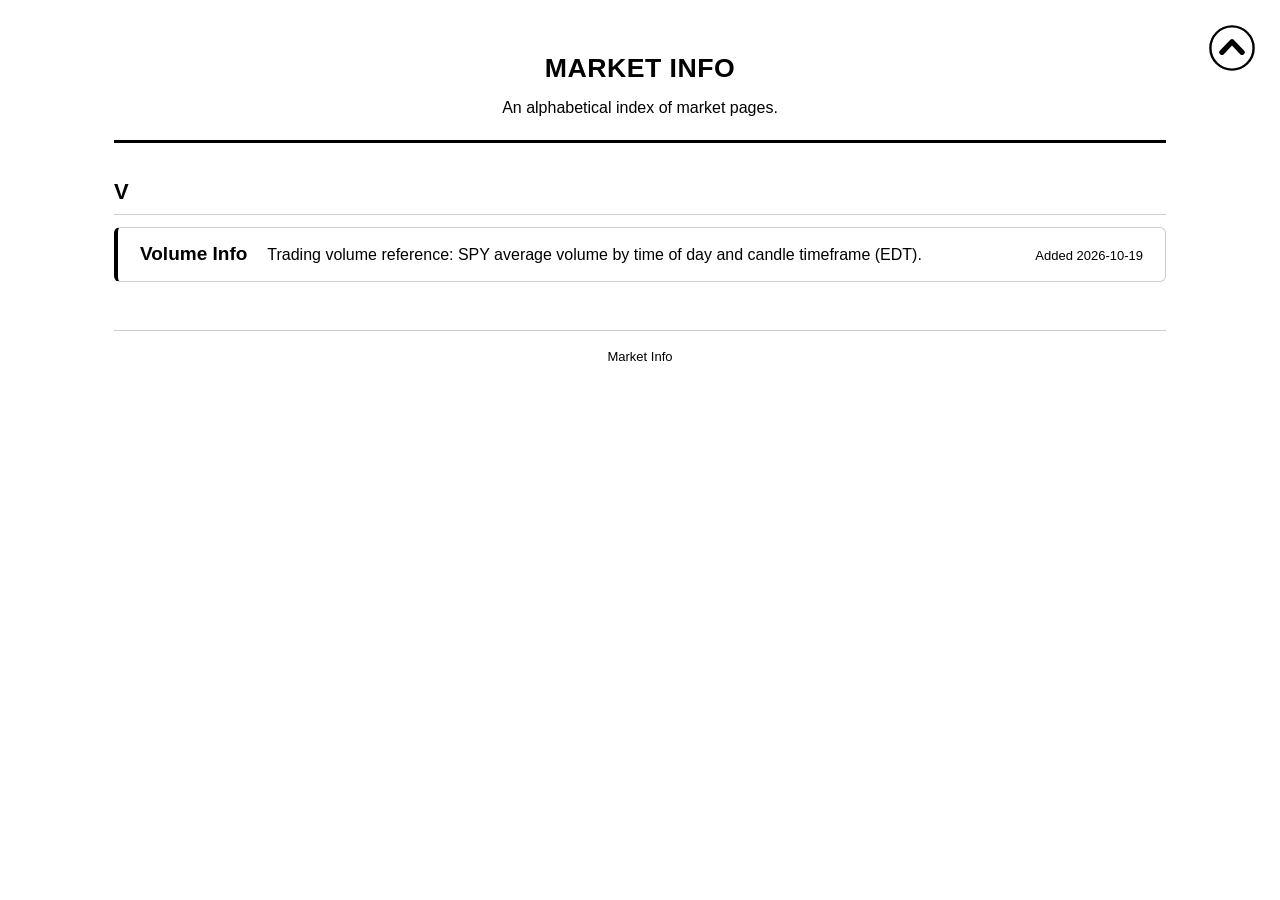
==== index.html @ 6a900041 "Market Info site: duplicate of knowledge_bank with Volume Info page (SPY Volume box) Co-Authored-By:" ====
<!DOCTYPE html>
<html lang="en">
<head>
<meta charset="UTF-8">
<meta name="viewport" content="width=device-width, initial-scale=1.0">
<title>Market Info</title>
<link rel="icon" type="image/png" href="assets/market_info.png">
<link rel="stylesheet" href="assets/kb_style.css">
<script src="kb_config.js"></script>
<script src="assets/kb_common.js"></script>
</head>
<body class="home">
<div class="page">

  <header>
    <h1>MARKET INFO</h1>
    <p>An alphabetical index of market pages.</p>
  </header>

  <main id="index">
    <!--
      To add a page, run the "New page" tool (tools/new_page.py) or copy one
      <li class="entry"> block below and edit it.
      Entries are sorted alphabetically and grouped by first letter automatically.
    -->
    <ul class="list" id="entries">
      <li class="entry">
        <a href="Volume_Info.html" title="Trading volume reference: SPY average volume by time of day and candle timeframe (EDT).">
          <span class="name">Volume Info</span>
          <span class="desc">Trading volume reference: SPY average volume by time of day and candle timeframe (EDT).</span>
          <span class="date">Added 2026-10-19</span>
        </a>
      </li>
    </ul>
  </main>

  <footer>
    Market Info
  </footer>

</div>
</body>
</html>
---- assets/kb_style.css ----
/* ==========================================================================
   Market Info - shared stylesheet
   Every page links this file. Change the look here once and all pages follow.
   Style: white background, black Arial text, bold where needed.
   ========================================================================== */

/* ---------- Base ---------- */
* { box-sizing: border-box; }
body {
  margin: 0;
  background: #ffffff;
  color: #000000;
  font-family: Arial, Helvetica, sans-serif;
  font-size: 16px;
  line-height: 1.5;
}
.page {
  max-width: 1100px;
  margin: 0 auto;
  padding: 48px 24px 64px;
}

/* ---------- Return arrow (size and margins set in kb_config.js) ---------- */
.return-arrow {
  position: fixed;
  top: var(--ra-top, 18pt);
  left: var(--ra-left, 18pt);
  width: var(--ra-size, 48px);
  height: var(--ra-size, 48px);
  z-index: 100;
  border-radius: 50%;
  transition: transform 0.15s ease;
}
.return-arrow:hover,
.return-arrow:focus-visible { transform: scale(1.08); }
.return-arrow img {
  display: block;
  width: 100%;
  height: 100%;
}

/* ---------- Top arrow (added by kb_common.js; size and margins in kb_config.js) ---------- */
.top-arrow {
  position: fixed;
  top: var(--ta-top, 18pt);
  right: var(--ta-right, 18pt);
  width: var(--ta-size, 48px);
  height: var(--ta-size, 48px);
  z-index: 100;
  border-radius: 50%;
  transition: transform 0.15s ease;
}
.top-arrow:hover,
.top-arrow:focus-visible { transform: scale(1.08); }
.top-arrow img {
  display: block;
  width: 100%;
  height: 100%;
}

/* ---------- Page header ---------- */
header {
  border-bottom: 3px solid #000000;
  padding-bottom: 20px;
  margin-bottom: 32px;
}
header h1 {
  margin: 0 0 8px;
  font-size: 36px;
  font-weight: bold;
  letter-spacing: 0.5px;
}
header p {
  margin: 0;
  font-size: 18px;
}

/* ---------- Headings and text ---------- */
h2 {
  font-size: 24px;
  font-weight: bold;
  margin: 48px 0 20px;
}
.intro { margin: 0 0 24px; max-width: 820px; }
.note {
  margin: 14px 0 0;
  font-size: 14px;
  font-style: italic;
}
.asof { font-weight: normal; font-size: 16px; }

/* ---------- Cards ---------- */
.grid {
  display: grid;
  grid-template-columns: repeat(2, 1fr);
  gap: 24px;
}
.card {
  border: 1px solid #cccccc;
  border-top: 4px solid #000000;
  border-radius: 6px;
  padding: 24px;
  background: #ffffff;
}
.card .photo {
  margin: -8px -8px 16px;
  border-bottom: 1px solid #e0e0e0;
  text-align: center;
}
.card .photo img {
  display: block;
  width: 100%;
  max-width: 440px;
  height: auto;
  margin: 0 auto;
}
.card h3 {
  margin: 0 0 4px;
  font-size: 22px;
  font-weight: bold;
}
.card .class {
  margin: 0 0 18px;
  font-style: italic;
}
.card dl { margin: 0; }
.card dt {
  font-weight: bold;
  margin-top: 12px;
}
.card dd { margin: 4px 0 0; }
.card .desc { margin: 0; }
.card h3 + .stats { margin-top: 14px; }
.card ul { margin: 6px 0 0; padding-left: 20px; }
.card li { margin-bottom: 4px; }

/* ---------- Full-width row cards: <div class="rows"><article class="card row-card"> ----------
   One header line (name + facts in aligned columns) and at most 2 text lines.
   Extra details go in <div class="more">. kb_common.js adds the expand icon
   when a card has hidden content; expanded cards show everything. */
.rows {
  display: grid;
  gap: 12px;
}
.card.row-card {
  position: relative;
  padding: 12px 54px 14px 22px;
}
.row-head {
  display: grid;
  grid-template-columns: minmax(170px, 1.1fr) repeat(3, minmax(0, 1fr));
  gap: 2px 22px;
  align-items: baseline;
  padding-bottom: 7px;
  margin-bottom: 7px;
  border-bottom: 1px solid #e0e0e0;
}
.row-head h3 {
  margin: 0;
  font-size: 18px;
  line-height: 1.3;
}
.row-head h3,
.fact {
  min-width: 0;
  white-space: nowrap;
  overflow: hidden;
  text-overflow: ellipsis;
}
.fact .label {
  font-size: 11px;
  text-transform: uppercase;
  letter-spacing: 0.5px;
  margin-right: 6px;
}
.fact .value {
  font-size: 15px;
  font-weight: bold;
}
.row-card .desc {
  display: -webkit-box;
  -webkit-box-orient: vertical;
  -webkit-line-clamp: 2;
  line-clamp: 2;
  overflow: hidden;
}
.row-card .more { display: none; }
.row-card dt { margin-top: 10px; }

/* Expanded card: full facts, full text, extra details */
.row-card.expanded .row-head h3,
.row-card.expanded .fact { white-space: normal; }
.row-card.expanded .desc {
  display: block;
  -webkit-line-clamp: unset;
  line-clamp: none;
}
.row-card.expanded .more { display: block; }

/* Expand icon (top-right corner) */
.expand-btn {
  position: absolute;
  top: 12px;
  right: 16px;
  width: 24px;
  height: 24px;
  padding: 0;
  border: 1.5px solid #000000;
  border-radius: 50%;
  background: #ffffff;
  color: #000000;
  cursor: pointer;
  display: flex;
  align-items: center;
  justify-content: center;
  transition: background 0.15s ease;
}
.expand-btn:hover,
.expand-btn:focus-visible { background: #f0f0f0; }
.expand-btn[hidden] { display: none; }
.expand-btn svg {
  width: 12px;
  height: 12px;
  transition: transform 0.2s ease;
}
.row-card.expanded .expand-btn svg { transform: rotate(180deg); }

/* ---------- Title boxes: <article class="card row-card title-box"> ----------
   Thin border, one line (title + origin date), expand icon on the right side.
   All text goes in <div class="more"> and shows when the box is expanded. */
.card.row-card.title-box {
  border: 1px solid #b0b0b0;
  border-radius: 6px;
  padding: 10px 54px 10px 20px;
}
.title-line {
  display: grid;
  grid-template-columns: minmax(0, 400px) minmax(0, 1fr);
  gap: 4px 24px;
  align-items: baseline;
  cursor: pointer;
}
.title-line h3 {
  margin: 0;
  font-size: 18px;
  line-height: 1.4;
}
.title-line h3,
.origin {
  min-width: 0;
  white-space: nowrap;
  overflow: hidden;
  text-overflow: ellipsis;
}
.origin .label {
  font-size: 11px;
  text-transform: uppercase;
  letter-spacing: 0.5px;
  margin-right: 6px;
}
.origin .value { font-size: 15px; font-weight: bold; }
.title-box.expanded .title-line h3,
.title-box.expanded .origin { white-space: normal; }
.title-box .more p { margin: 0; }
.title-box.expanded .more {
  margin-top: 10px;
  padding-top: 10px;
  border-top: 1px solid #e0e0e0;
}
.title-box .expand-btn { top: 10px; }

/* Timeline list inside a box: <dl class="tl-list"><dt>date</dt><dd>event</dd> */
.card dl.tl-list {
  display: grid;
  grid-template-columns: minmax(150px, max-content) minmax(0, 1fr);
  margin: 0;
}
.tl-list dt,
.tl-list dd {
  margin: 0;
  padding: 7px 0;
  border-top: 1px solid #eeeeee;
}
.tl-list dt:first-of-type,
.tl-list dt:first-of-type + dd { border-top: 0; padding-top: 0; }
.tl-list dt { font-weight: bold; padding-right: 24px; white-space: nowrap; }
.tl-link { margin: 10px 0 0; font-size: 14px; }
.tl-list ul.steps { margin: 0; padding-left: 20px; }
.tl-list ul.steps li { margin-bottom: 2px; }

/* Small inline table inside a box (e.g. a °C / °F quick reference) */
table.mini-table { width: auto; font-size: 15px; }
.mini-table td {
  padding: 3px 14px;
  border-bottom: 1px solid #e0e0e0;
  text-align: center;
}
.mini-table td:first-child { text-align: left; padding-left: 0; }

/* Intro line with an "Expand all" button on the right */
.intro-bar {
  display: flex;
  align-items: baseline;
  justify-content: space-between;
  gap: 16px;
  margin-bottom: 20px;
}
.intro-bar .intro { margin: 0; }
.expand-all {
  flex: none;
  border: 1px solid #000000;
  border-radius: 14px;
  padding: 3px 14px;
  background: #ffffff;
  color: #000000;
  font: bold 14px Arial, Helvetica, sans-serif;
  cursor: pointer;
}
.expand-all:hover,
.expand-all:focus-visible { background: #f0f0f0; }
.expand-all[hidden] { display: none; }
/* Added by kb_common.js: right end of the section links, or its own bar under the header */
.section-nav .expand-all { margin-left: auto; }
.expand-all-bar {
  display: flex;
  justify-content: flex-end;
  margin: -12px 0 12px;
}

/* ---------- Large images: <figure class="figure"> (add "wide" to go past the page width) ---------- */
.figure { margin: 0; }
.figure img {
  display: block;
  width: 100%;
  height: auto;
  border: 1px solid #cccccc;
  border-radius: 6px;
}
.figure a { display: block; cursor: zoom-in; }
.figure.wide {
  position: relative;
  left: 50%;
  width: calc(min(100vw, 1800px) - 48px);
  transform: translateX(-50%);
}

/* ---------- Section navigation, cross-links ---------- */
html { scroll-behavior: smooth; }
h2[id] { scroll-margin-top: 20px; }
.section-nav {
  display: flex;
  flex-wrap: wrap;
  gap: 8px 10px;
  margin: -12px 0 8px;
}
.section-nav a {
  border: 1px solid #000000;
  border-radius: 14px;
  padding: 3px 14px;
  color: #000000;
  font-size: 14px;
  font-weight: bold;
  text-decoration: none;
  transition: background 0.15s ease;
}
.section-nav a:hover,
.section-nav a:focus-visible { background: #f0f0f0; }
.xref {
  color: #000000;
  font-weight: bold;
  text-decoration: underline;
  white-space: nowrap;
}

/* ---------- Timeline: <div class="timeline"><div class="era"> ---------- */
.timeline {
  border-left: 3px solid #000000;
  margin-left: 6px;
  padding-left: 24px;
}
.era { position: relative; }
.era + .era { margin-top: 26px; }
.era-title {
  margin: 0 0 10px;
  font-size: 18px;
  font-weight: bold;
}
.era-title::before {
  content: "";
  position: absolute;
  left: -36px;  /* centered on the 3px timeline line */
  top: 3px;
  width: 15px;
  height: 15px;
  border: 3px solid #000000;
  border-radius: 50%;
  background: #ffffff;
}
.era-dates {
  font-size: 15px;
  font-weight: normal;
  margin-left: 8px;
}

/* ---------- Compact cards (short title + text) ---------- */
.card.compact { padding: 16px 22px; }
.card.compact h3 { font-size: 18px; margin-bottom: 6px; }

/* ---------- Stat boxes ---------- */
.stats {
  display: grid;
  grid-template-columns: repeat(3, 1fr);
  gap: 12px;
  margin-bottom: 18px;
}
.stats.two { grid-template-columns: repeat(2, 1fr); }
.stat {
  border: 1px solid #e0e0e0;
  border-radius: 4px;
  padding: 10px 12px;
}
.stat .label {
  display: block;
  font-size: 12px;
  text-transform: uppercase;
  letter-spacing: 0.5px;
}
.stat .value {
  display: block;
  font-size: 15px;
  font-weight: bold;
  margin-top: 2px;
}

/* ---------- Tables ---------- */
.table-title {
  font-size: 18px;
  font-weight: bold;
  margin: 36px 0 12px;
}
.table-wrap { overflow-x: auto; }
table {
  width: 100%;
  border-collapse: collapse;
  font-size: 15px;
}
th, td {
  text-align: left;
  padding: 12px 14px;
  border-bottom: 1px solid #dddddd;
  white-space: nowrap;
}
thead th {
  border-bottom: 2px solid #000000;
  font-weight: bold;
}
tbody td:first-child { font-weight: bold; }
/* Tables with long text: <div class="table-wrap wrap"> lets cells wrap */
.wrap td { white-space: normal; vertical-align: top; }
.wrap td:first-child { min-width: 170px; }
.wrap td:last-child { min-width: 320px; }
.wrap td.nowrap { white-space: nowrap; }
tbody tr:nth-child(even) { background: #f7f7f7; }
.status {
  display: inline-block;
  border: 1px solid #000000;
  border-radius: 10px;
  padding: 1px 10px;
  font-size: 13px;
  font-weight: bold;
}

/* ---------- Footer ---------- */
footer {
  margin-top: 48px;
  padding-top: 16px;
  border-top: 1px solid #cccccc;
  font-size: 13px;
}

/* ---------- Home page (index.html, <body class="home">) ---------- */
.home header { text-align: center; }
.home header h1 {
  font-family: "Arial Black", Arial, Helvetica, sans-serif;
  font-size: 20pt;
  font-weight: 900;
}
.home header p { font-size: 16px; }
.home footer { text-align: center; }
.letter {
  font-size: 22px;
  margin: 32px 0 12px;
  padding-bottom: 6px;
  border-bottom: 1px solid #cccccc;
}
.list {
  list-style: none;
  margin: 0;
  padding: 0;
  display: grid;
  gap: 16px;
}
.entry a {
  display: block;
  border: 1px solid #cccccc;
  border-left: 4px solid #000000;
  border-radius: 6px;
  padding: 18px 22px;
  color: #000000;
  text-decoration: none;
  background: #ffffff;
  transition: background 0.15s ease;
}
.entry a:hover,
.entry a:focus-visible { background: #f7f7f7; }
/* Entry: name, description and "Added" date on one single line */
.entry a {
  display: grid;
  grid-template-columns: auto minmax(0, 1fr) auto;
  column-gap: 20px;
  align-items: baseline;
  padding: 12px 22px;
}
.entry .name {
  font-size: 19px;
  font-weight: bold;
  white-space: nowrap;
}
.entry .desc {
  min-width: 0;
  white-space: nowrap;
  overflow: hidden;
  text-overflow: ellipsis;
}
.entry .date {
  font-size: 13px;
  white-space: nowrap;
}

/* ---------- Phone screens ---------- */
@media (max-width: 760px) {
  .page { padding: 32px 16px 48px; }
  header h1 { font-size: 28px; }
  .grid { grid-template-columns: 1fr; }
  .stats { grid-template-columns: repeat(2, 1fr); }
  .row-head { grid-template-columns: 1fr 1fr; }
  .row-head h3 { grid-column: 1 / -1; margin-bottom: 4px; }
  .title-line { grid-template-columns: 1fr; }
  .card dl.tl-list { grid-template-columns: 1fr; }
  .tl-list dd { border-top: 0; padding-top: 0; }
  .tl-list dt { white-space: normal; }
  .intro-bar { flex-direction: column; }
  .entry a { grid-template-columns: minmax(0, 1fr) auto; }
  .entry .name { grid-column: 1 / -1; }
}
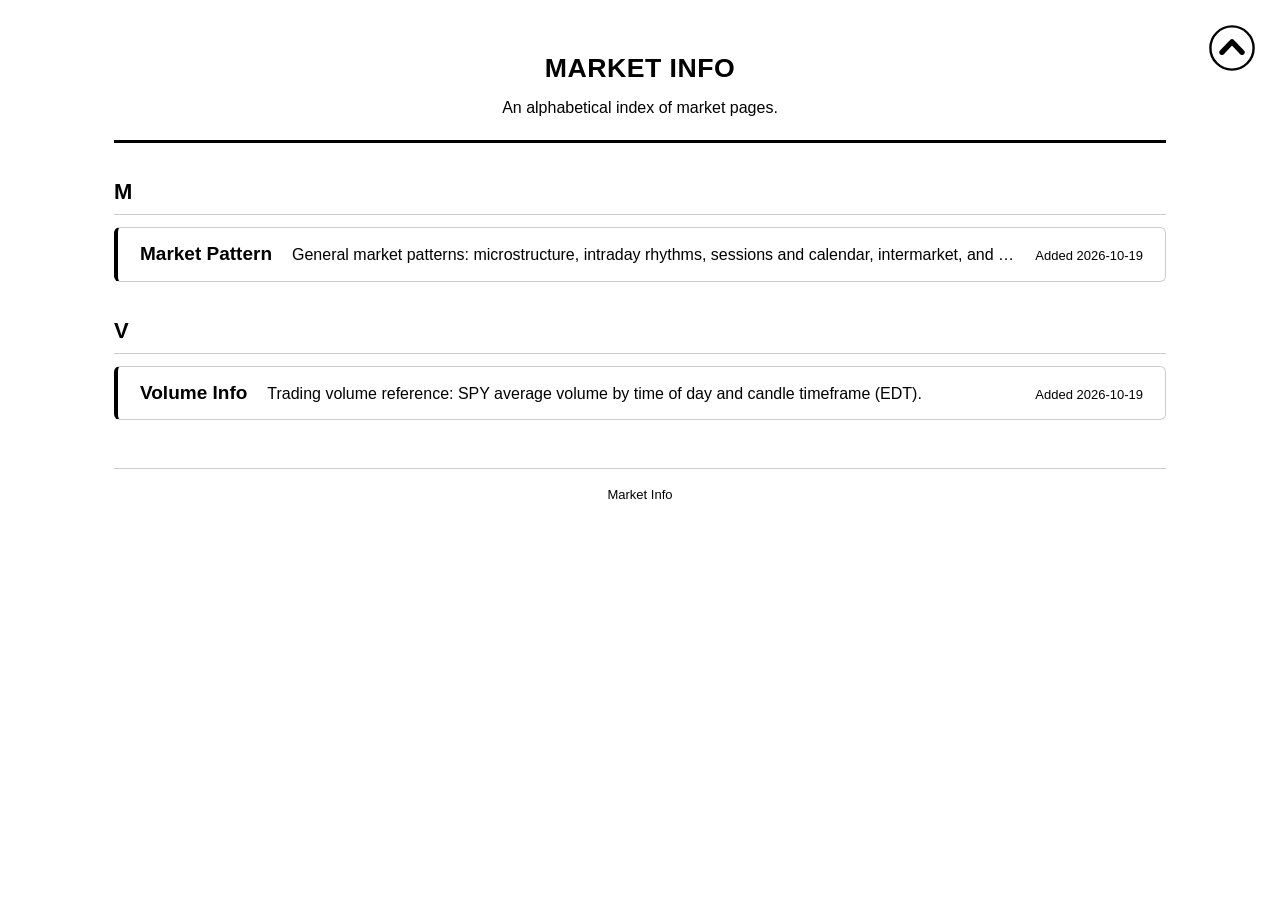
==== commit ae376cb5: "Add Market Pattern page (General_Market_Patterns.docx): 5 sections, 18 title boxes Co-Authored-By: C" ====
--- a/index.html
+++ b/index.html
@@ -25,9 +25,16 @@
     -->
     <ul class="list" id="entries">
       <li class="entry">
-        <a href="Volume_Info.html" title="Trading volume reference: SPY average volume by time of day and candle timeframe (EDT).">
+        <a href="html_pages/Volume_Info.html" title="Trading volume reference: SPY average volume by time of day and candle timeframe (EDT).">
           <span class="name">Volume Info</span>
           <span class="desc">Trading volume reference: SPY average volume by time of day and candle timeframe (EDT).</span>
+          <span class="date">Added 2026-10-19</span>
+        </a>
+      </li>
+      <li class="entry">
+        <a href="html_pages/Market_Pattern.html" title="General market patterns: microstructure, intraday rhythms, sessions and calendar, intermarket, and technical formations (EDT).">
+          <span class="name">Market Pattern</span>
+          <span class="desc">General market patterns: microstructure, intraday rhythms, sessions and calendar, intermarket, and technical formations (EDT).</span>
           <span class="date">Added 2026-10-19</span>
         </a>
       </li>
